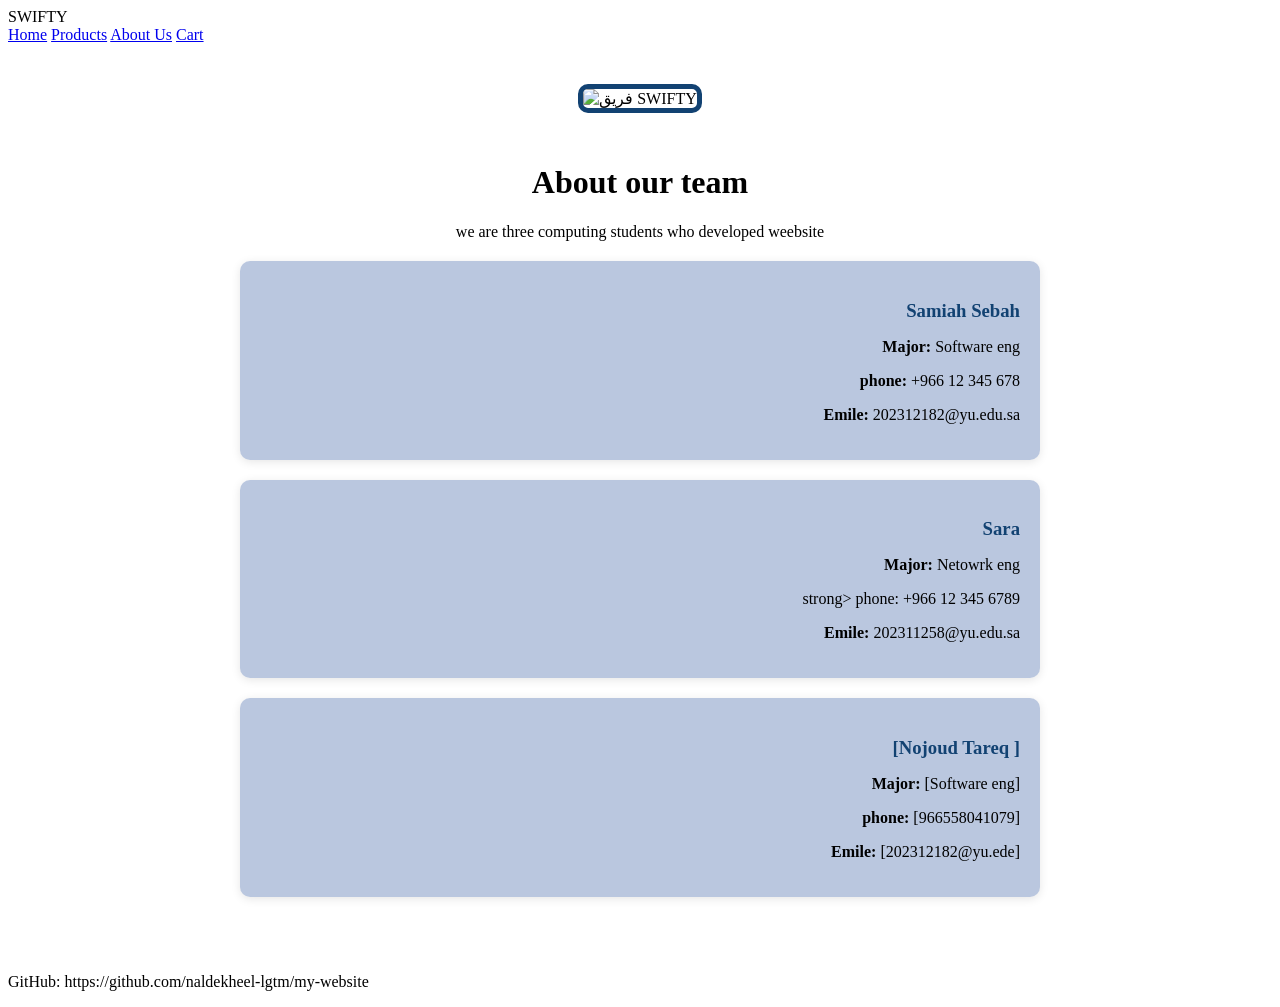
==== About Us.html @ 231424d4 "Add files via upload" ====
<!DOCTYPE html>
<html lang="ar">
<head>
    <meta charset="UTF-8">
    <meta name="viewport" content="width=device-width, initial-scale=1.0">
    <title>Elctronc Store</title>
    <link rel="stylesheet" href="style.css">
    <style>
        .team-container {
            text-align: center;
            padding: 40px 20px;
        }
        
        .team-photo {
            width: 300px;
            height: 300px;
            object-fit: cover;
            border-radius: 10px;
            margin-bottom: 30px;
            border: 5px solid #124272;
        }
        
        .team-info {
            max-width: 800px;
            margin: 0 auto;
            text-align: right;
        }
        
        .member-card {
            background: hsla(219, 55%, 40%, 0.331);
            padding: 20px;
            margin: 20px 0;
            border-radius: 10px;
            box-shadow: 0 2px 10px rgba(0,0,0,0.1);
            text-align: right;
        }
        
        .member-card h3 {
            color: #124272;
            margin-bottom: 10px;
        }
    </style>
</head>
<body>
    <header>
        <nav>
            <div class="logo">SWIFTY</div>
            <div class="nav-links">
                <a href="index.html">Home</a>
                <a href="products.html">Products</a>
                <a href="About Us.html">About Us</a>
                <a href="cart.html">Cart</a>
            </div>
        </nav>
    </header>

    <main>
        <div class="team-container">
            <!-- الصورة الجماعية -->
            <img src="IMG_1782.png" alt="فريق SWIFTY" class="team-photo">
            
            <h1>About our team </h1>
            <p>we are three computing students who developed weebsite     </p>
            
            <div class="team-info">
                
                <div class="member-card">
                    <h3> Samiah Sebah</h3>
                    <p><strong>Major:</strong>  Software eng</p>
                    <p><strong>phone:</strong> +966 12 345 678</p>
                    <p><strong>Emile:</strong> 202312182@yu.edu.sa</p>
                </div>
                
          
                <div class="member-card">
                    <h3> Sara </h3>
                    <p><strong>Major:</strong> Netowrk eng </p>
                    <p>strong> phone:</strong> +966 12 345 6789</p>
                    <p><strong>Emile:</strong> 202311258@yu.edu.sa</p>
                </div>
                
                
                <div class="member-card">
                    <h3>[Nojoud Tareq ]</h3>
                    <p><strong>Major:</strong> [Software eng]</p>
                    <p><strong>phone:</strong> [966558041079]</p>
                    <p><strong>Emile:</strong> [202312182@yu.ede]</p>
                </div>
            </div>
        </div>
    </main>

    <footer>
        <p>GitHub: https://github.com/naldekheel-lgtm/my-website</p>
    </footer>
</body>
</html>
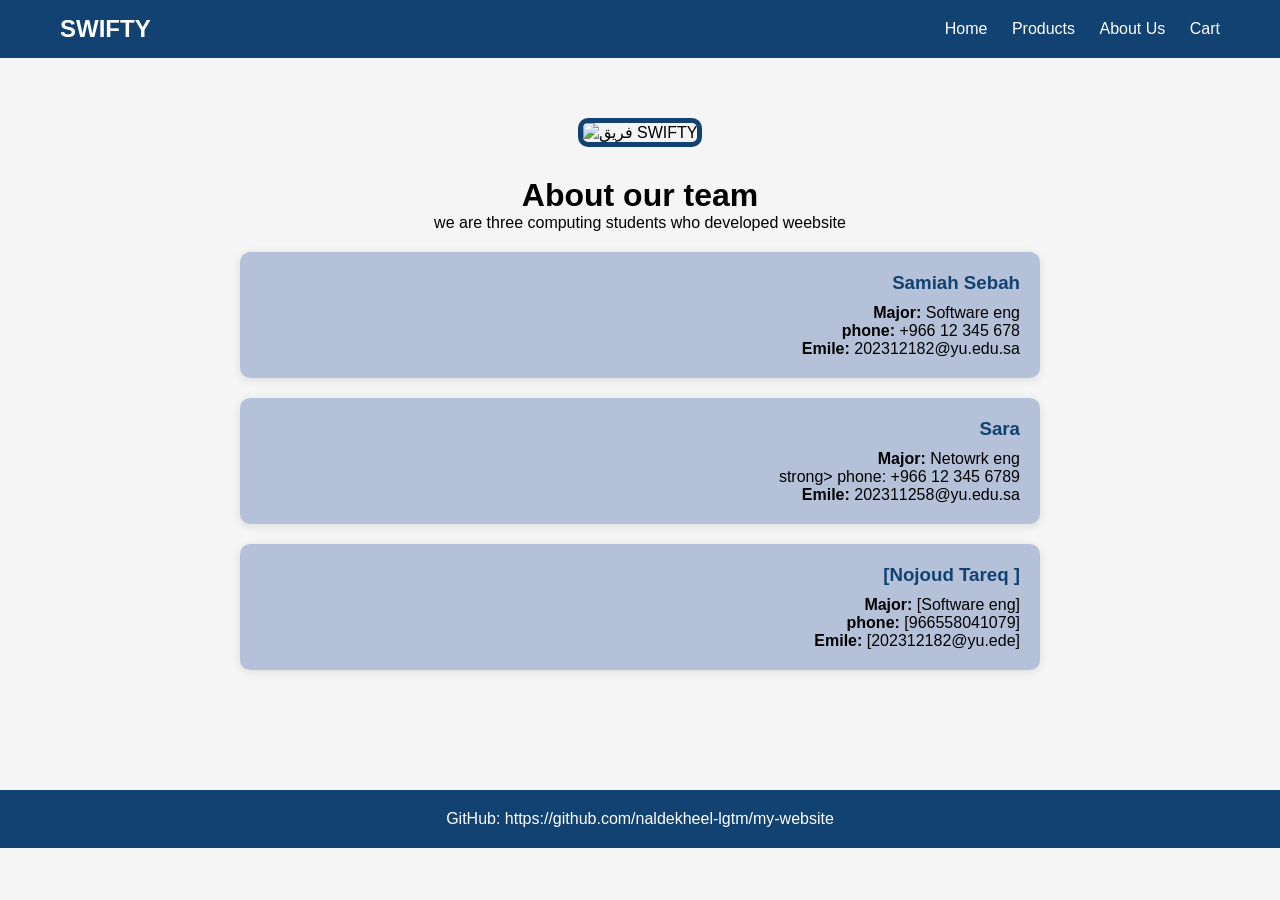
==== commit cf3cffc0: "Fix HTML formatting and correct team member details" ====
--- a/About Us.html
+++ b/About Us.html
@@ -56,7 +56,6 @@
 
     <main>
         <div class="team-container">
-            <!-- الصورة الجماعية -->
             <img src="IMG_1782.png" alt="فريق SWIFTY" class="team-photo">
             
             <h1>About our team </h1>
@@ -94,4 +93,5 @@
         <p>GitHub: https://github.com/naldekheel-lgtm/my-website</p>
     </footer>
 </body>
-</html>+
+</html>
--- a/style.css
+++ b/style.css
@@ -0,0 +1,296 @@
+* {
+    margin: 0;
+    padding: 0;
+    box-sizing: border-box;
+}
+
+body {
+    font-family: Arial, sans-serif;
+    background-color: #f5f5f5;
+}
+
+
+header {
+    background: #124272;
+    color: white;
+    padding: 15px 0;
+}
+
+nav {
+    display: flex;
+    justify-content: space-between;
+    align-items: center;
+    max-width: 1200px;
+    margin: 0 auto;
+    padding: 0 20px;
+}
+
+.logo {
+    font-size: 24px;
+    font-weight: bold;
+}
+
+.nav-links a {
+    color: white;
+    text-decoration: none;
+    margin-left: 20px;
+}
+
+.nav-links a:hover {
+    text-decoration: underline;
+}
+
+
+main {
+    max-width: 1200px;
+    margin: 0 auto;
+    padding: 20px;
+    min-height: 70vh;
+}
+
+ 
+footer {
+    background: #124272;
+    color: white;
+    text-align: center;
+    padding: 20px;
+    margin-top: 40px;
+}
+
+ 
+.hero {
+    text-align: center;
+    margin: 40px 0;
+}
+
+.hero-image {
+    width: 100%;
+    max-height: 400px;
+    object-fit: cover;
+    border-radius: 10px;
+}
+
+.hero-text {
+    margin-top: 20px;
+}
+
+.hero button {
+    background: #124272;
+    color: white;
+    border: none;
+    padding: 12px 24px;
+    font-size: 18px;
+    border-radius: 5px;
+    cursor: pointer;
+    margin-top: 15px;
+}
+
+.reviews {
+    text-align: center;
+    margin: 40px 0;
+}
+
+.review-cards {
+    display: flex;
+    justify-content: center;
+    gap: 20px;
+    margin-top: 20px;
+}
+
+.review {
+    background: white;
+    padding: 20px;
+    border-radius: 10px;
+    box-shadow: 0 2px 5px rgba(0,0,0,0.1);
+}
+
+ 
+.page-title {
+    text-align: center;
+    margin: 30px 0;
+    color: #124272;
+}
+
+.products-container {
+    display: flex;
+    flex-direction: column;
+    gap: 40px;
+}
+
+.product-category h2 {
+    color: #124272;
+    border-bottom: 2px solid #124272;
+    padding-bottom: 10px;
+    margin-bottom: 20px;
+}
+
+.products-grid {
+    display: grid;
+    grid-template-columns: repeat(auto-fit, minmax(250px, 1fr));
+    gap: 20px;
+}
+
+.product-card {
+    background: white;
+    border-radius: 10px;
+    padding: 20px;
+    text-align: center;
+    box-shadow: 0 2px 5px rgba(0,0,0,0.1);
+}
+
+.product-card img {
+    width: 30%;
+    height: 30%px;
+    object-fit: cover;
+    border-radius: 8px;
+    margin-bottom: 15px;
+}
+
+.product-card h3 {
+    margin-bottom: 10px;
+}
+
+.price {
+    font-size: 20px;
+    font-weight: bold;
+    color: #124272;
+    margin: 10px 0;
+}
+
+.add-to-cart {
+    background: #124272;
+    color: white;
+    border: none;
+    padding: 10px 20px;
+    border-radius: 5px;
+    cursor: pointer;
+    width: 100%;
+}
+
+
+.about-container {
+    text-align: center;
+    background: rgb(16, 28, 188);
+    padding: 40px;
+    border-radius: 10px;
+    box-shadow: 0 2px 5px rgba(0,0,0,0.1);
+}
+
+.team-photo {
+    width: 200px;
+    height: 200px;
+    object-fit: cover;
+    border-radius: 50%;
+    margin-bottom: 20px;
+}
+
+.team-info {
+    text-align: left;
+    max-width: 600px;
+    margin: 0 auto;
+}
+
+.team-info h2 {
+    color: #124272;
+    margin: 20px 0 10px 0;
+}
+
+.team-info ul {
+    margin-left: 20px;
+}
+
+
+.cart-container {
+    display: grid;
+    grid-template-columns: 2fr 1fr;
+    gap: 30px;
+}
+
+.cart-items {
+    display: flex;
+    flex-direction: column;
+    gap: 15px;
+}
+
+.cart-item {
+    display: flex;
+    align-items: center;
+    background: white;
+    padding: 20px;
+    border-radius: 10px;
+    box-shadow: 0 2px 5px rgba(0,0,0,0.1);
+}
+
+.cart-item img {
+    width: 80px;
+    height: 80px;
+    object-fit: cover;
+    border-radius: 8px;
+    margin-right: 15px;
+}
+
+.item-details {
+    flex-grow: 1;
+}
+
+.quantity {
+    display: flex;
+    align-items: center;
+    margin: 0 15px;
+}
+
+.quantity button {
+    background: #124272;
+    color: white;
+    border: none;
+    width: 30px;
+    height: 30px;
+    border-radius: 50%;
+    cursor: pointer;
+}
+
+.quantity span {
+    margin: 0 10px;
+}
+
+.remove-item {
+    background: #ff4444;
+    color: white;
+    border: none;
+    padding: 8px 15px;
+    border-radius: 5px;
+    cursor: pointer;
+}
+
+.cart-summary {
+    background: white;
+    padding: 20px;
+    border-radius: 10px;
+    box-shadow: 0 2px 5px rgba(0,0,0,0.1);
+    height: fit-content;
+}
+
+.summary-line {
+    display: flex;
+    justify-content: space-between;
+    margin-bottom: 10px;
+}
+
+.summary-line.total {
+    border-top: 1px solid #ddd;
+    padding-top: 10px;
+    font-weight: bold;
+    font-size: 18px;
+}
+
+.checkout-btn {
+    background: #124272;
+    color: white;
+    border: none;
+    padding: 15px;
+    width: 100%;
+    border-radius: 5px;
+    font-size: 18px;
+    cursor: pointer;
+    margin-top: 15px;
+}
